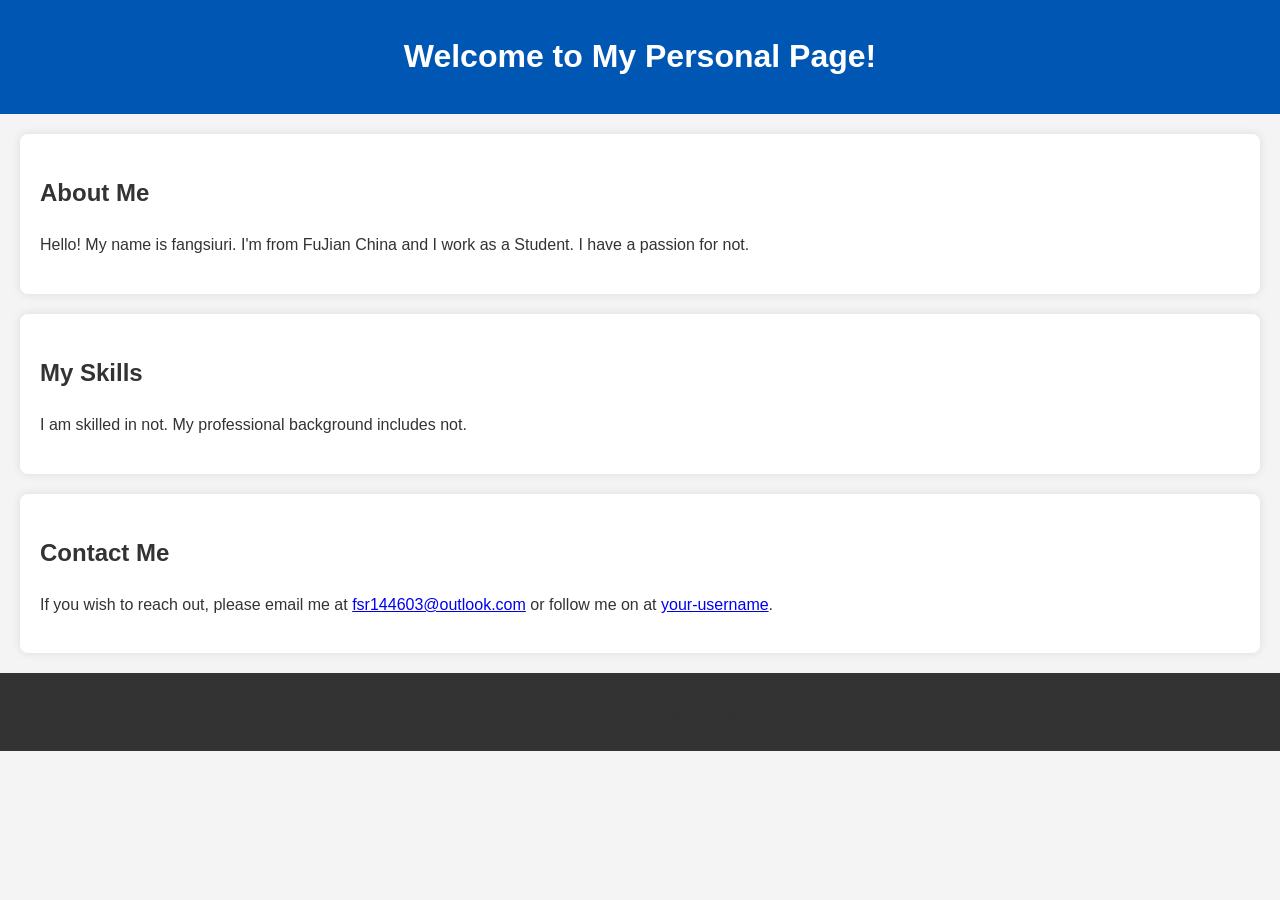
==== html/index.html @ fbffdad3 "1" ====
<!DOCTYPE html>
<html>
<head>
    <title>About Me</title>
    <link rel="stylesheet" type="text/css" href="style.css">
</head>
<body>
    <header>
        <h1>Welcome to My Personal Page!</h1>
    </header>
     <section>
         <h2>About Me</h2>
         <p>Hello! My name is fangsiuri. I'm from FuJian China and I work as a Student. I have a passion for not.</p>
     </section>
     <section>
         <h2>My Skills</h2>
         <p>I am skilled in not. My professional background includes not.</p>
     </section>
     <section>
         <h2>Contact Me</h2>
         <p>If you wish to reach out, please email me at <a href="mailto:fsr144603@outlook.com">fsr144603@outlook.com</a> or follow me on  at <a href="fsr144603@outlook.com">your-username</a>.</p>
     </section>
     <footer>
         <p>Thank you for visiting my page!</p>
     </footer>
 </body>
 </html>
---- html/style.css ----
/* General Body Styles */
 body {
     font-family: Arial, sans-serif;
     line-height: 1.6;
     margin: 0;
     padding: 0;
     background: #f4f4f4;
     color: #333;
 }
 
 /* Header styling */
 header {
     background: #0056b3;
     color: #ffffff;
     padding: 10px 20px;
     text-align: center;
 }
 
 /* Section styling */
 section {
     margin: 20px;
     padding: 20px;
     background: white;
     border-radius: 8px;
     box-shadow: 0 0 10px 0 rgba(0,0,0,0.1);
 }
 
 /* Headings within sections */
 h2 {
     color: #333;
 }
 
 /* Footer styling */
 footer {
     text-align: center;
     padding: 10px 20px;
     background: #333;
     color: 249. }
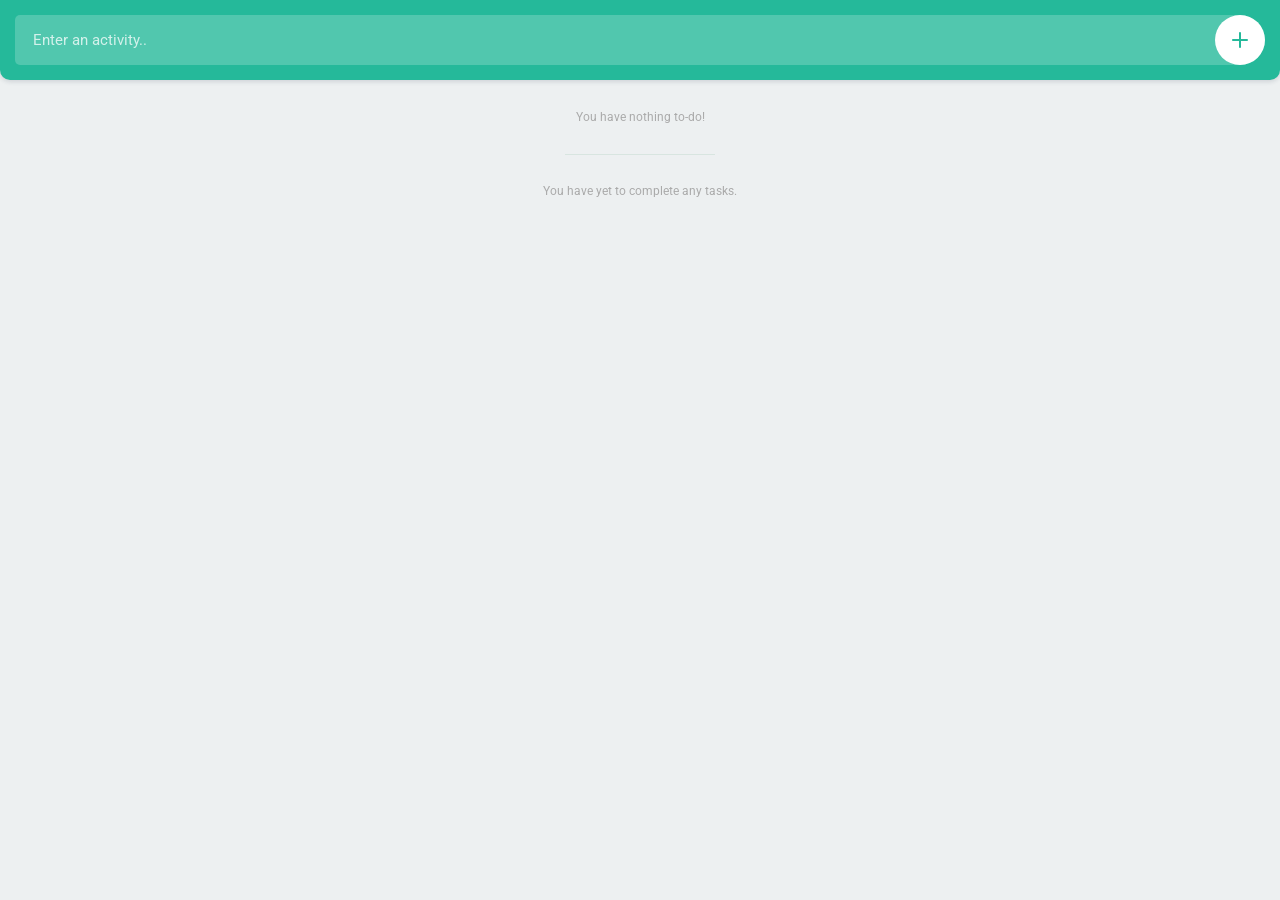
==== commit f82439dc: "4" ====
--- a/html/index.html
+++ b/html/index.html
@@ -1,27 +1,39 @@
 <!DOCTYPE html>
 <html>
-<head>
-    <title>About Me</title>
-    <link rel="stylesheet" type="text/css" href="style.css">
-</head>
-<body>
-    <header>
-        <h1>Welcome to My Personal Page!</h1>
-    </header>
-     <section>
-         <h2>About Me</h2>
-         <p>Hello! My name is fangsiuri. I'm from FuJian China and I work as a Student. I have a passion for not.</p>
-     </section>
-     <section>
-         <h2>My Skills</h2>
-         <p>I am skilled in not. My professional background includes not.</p>
-     </section>
-     <section>
-         <h2>Contact Me</h2>
-         <p>If you wish to reach out, please email me at <a href="mailto:fsr144603@outlook.com">fsr144603@outlook.com</a> or follow me on  at <a href="fsr144603@outlook.com">your-username</a>.</p>
-     </section>
-     <footer>
-         <p>Thank you for visiting my page!</p>
-     </footer>
- </body>
- </html>
+	<head>
+        <!-- Content Type Meta tag -->
+        <meta http-equiv="Content-Type" content="text/html; charset=UTF-8">
+        
+        <!--Responsive Viewport Meta tag-->
+        <meta name="viewport" content="width=device-width, initial-scale=1, user-scalable=no">
+        
+		<title>Todo list app</title>
+        
+		<!-- Roboto font embed -->
+		<link href="https://fonts.googleapis.com/css?family=Roboto:400,500,700" rel="stylesheet">
+
+		<!-- Stylesheets -->
+		<link rel="stylesheet" type="text/css" href="resources/css/reset.min.css">
+		<link rel="stylesheet" type="text/css" href="resources/css/style.css">
+	</head>
+	<body>
+
+		<header>
+			<input type="text" placeholder="Enter an activity.." id="item">
+			<button id="add">
+				<svg version="1.1" xmlns="http://www.w3.org/2000/svg" xmlns:xlink="http://www.w3.org/1999/xlink" x="0px" y="0px"viewBox="0 0 16 16" style="enable-background:new 0 0 16 16;" xml:space="preserve"><g><path class="fill" d="M16,8c0,0.5-0.5,1-1,1H9v6c0,0.5-0.5,1-1,1s-1-0.5-1-1V9H1C0.5,9,0,8.5,0,8s0.5-1,1-1h6V1c0-0.5,0.5-1,1-1s1,0.5,1,1v6h6C15.5,7,16,7.5,16,8z"/></g></svg>
+			</button>
+		</header>
+
+		<div class="container">
+			<!-- Uncompleted tasks -->
+			<ul class="todo" id="todo"></ul>
+
+			<!-- Completed tasks -->
+			<ul class="todo" id="completed"></ul>
+		</div>
+
+		<!-- JavaScripts -->
+		<script src="resources/js/main.js"></script>
+	</body>
+</html>
--- a/html/resources/css/style.css
+++ b/html/resources/css/style.css
@@ -0,0 +1,255 @@
+@charset "UTF-8";
+
+body {
+  background: #edf0f1;
+  padding: 80px 0 0 0;
+}
+
+body, input, button {
+  font-family: 'Roboto', sans-serif;
+}
+
+.noFill {
+  fill: none;
+}
+
+header {
+  width: 100%;
+  height: 80px;
+
+  position: fixed;
+  padding: 15px;
+  top: 0;
+  left: 0;
+  z-index: 5;
+
+  background: #25b99a;
+  box-shadow: 0px 2px 4px rgba(44, 62, 80, 0.15);
+  border-bottom-right-radius: 10px;
+  border-bottom-left-radius: 10px;
+}
+
+header input {
+  width: 100%;
+  height: 50px;
+  float: left;
+  color: #fff;
+  font-size: 15px;
+  font-weight: 400;
+  text-indent: 18px;
+  padding: 0 60px 0 0;
+  background: rgba(255, 255, 255, 0.2);
+  border-radius: 5px 25px 25px 5px;
+  border: 0px;
+  box-shadow: none;
+  outline: none;
+
+  -webkit-appearance: none;
+  -moz-appearance: none;
+}
+
+header input::-webkit-input-placeholder {
+  color: rgba(255, 255, 255, 0.75);
+}
+
+header input:-moz-input-placeholder {
+  color: rgba(255, 255, 255, 0.75);
+}
+
+header input::-moz-input-placeholder {
+  color: rgba(255, 255, 255, 0.75);
+}
+
+header input:-ms-input-placeholder {
+  color: rgba(255, 255, 255, 0.75);
+}
+
+header button {
+  width: 50px;
+  height: 50px;
+
+  position:absolute;
+  top:15px;
+  right:15px;
+  z-index:2;
+
+  border-radius: 25px;
+  background: #fff;
+  border: 0px;
+  box-shadow: none;
+  outline: none;
+  cursor: pointer;
+
+  -webkit-appearance: none;
+  -moz-appearance: none;
+}
+
+header button svg {
+  width: 16px;
+  height: 16px;
+
+  position: absolute;
+  top: 50%;
+  left: 50%;
+
+  margin: -8px 0 0 -8px;
+}
+
+header button svg .fill {
+  fill: #25b99a;
+}
+
+.container {
+  width: 100%;
+  float: left;
+  padding: 15px;
+}
+
+ul.todo {
+  width: 100%;
+  float: left;
+}
+
+ul.todo li {
+  width: 100%;
+  min-height: 50px;
+  float: left;
+  font-size: 14px;
+  font-weight: 500;
+  color: #444;
+  line-height: 22px;
+
+  background: #fff;
+  border-radius: 5px;
+  position: relative;
+  box-shadow: 0px 1px 2px rgba(44, 62, 80, 0.10);
+  margin: 0 0 10px 0;
+  padding: 14px 100px 14px 14px;
+  word-break: break-word;
+}
+
+ul.todo li:last-of-type {
+  margin: 0;
+}
+
+ul.todo li .buttons {
+  width: 100px;
+  height: 50px;
+
+  position: absolute;
+  top: 0;
+  right: 0;
+}
+
+ul.todo li .buttons button {
+  width: 50px;
+  height: 50px;
+  float: left;
+  background: none;
+  position: relative;
+  border: 0px;
+  box-shadow: none;
+  outline: none;
+  cursor: pointer;
+
+  -webkit-appearance: none;
+  -moz-appearance: none;
+}
+
+ul.todo li .buttons button:last-of-type:before {
+  content: '';
+  width: 1px;
+  height: 30px;
+  background: #edf0f1;
+
+  position: absolute;
+  top: 10px;
+  left: 0;
+}
+
+ul.todo li .buttons button svg {
+  width: 22px;
+  height: 22px;
+
+  position: absolute;
+  top: 50%;
+  left: 50%;
+
+  margin: -11px 0 0 -11px;
+}
+
+ul.todo li .buttons button.complete svg {
+  border-radius: 11px;
+  border: 1.5px solid #25b99a;
+
+  transition: background 0.2s ease;
+}
+
+ul.todo#completed li .buttons button.complete svg {
+  background: #25b99a;
+  border: 0px;
+}
+
+ul.todo:not(#completed) li .buttons button.complete:hover svg {
+  background: rgba(37, 185, 154, 0.75);
+}
+
+ul.todo:not(#completed) li .buttons button.complete:hover svg .fill {
+  fill: #fff;
+}
+
+ul.todo#completed li .buttons button.complete svg .fill {
+  fill: #fff;
+}
+
+ul.todo li .buttons button svg .fill {
+  transition: fill 0.2s ease;
+}
+
+ul.todo li .buttons button.remove svg .fill {
+  fill: #c0cecb;
+}
+
+ul.todo li .buttons button.remove:hover svg .fill {
+  fill: #e85656;
+}
+
+ul.todo li .buttons button.complete svg .fill {
+  fill: #25b99a;
+}
+
+ul.todo#completed {
+  position: relative;
+  padding: 60px 0 0 0;
+}
+
+ul.todo#completed:before {
+  content: '';
+  width: 150px;
+  height: 1px;
+  background: #d8e5e0;
+
+  position: absolute;
+  top: 30px;
+  left: 50%;
+
+  margin: 0 0 0 -75px;
+}
+
+ul.todo#todo:empty:after {
+  content: 'You have nothing to-do!';
+  margin: 15px 0 0 0;
+}
+
+ul.todo#completed:empty:after {
+  content: 'You have yet to complete any tasks.';
+}
+
+ul.todo#todo:after,
+ul.todo#completed:after {
+  width: 100%;
+  display: block;
+  text-align: center;
+  font-size: 12px;
+  color: #aaa;
+}
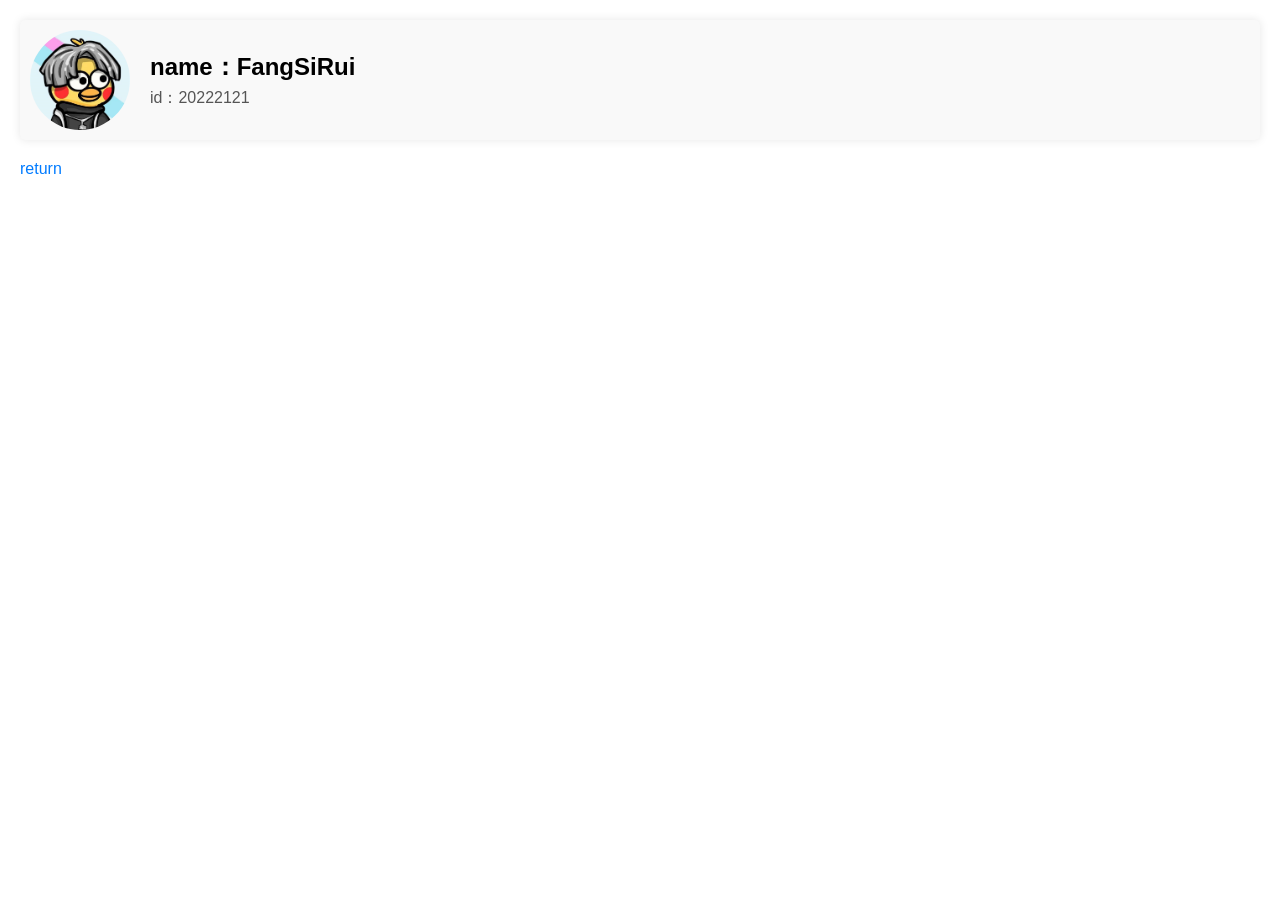
==== commit 9ec9e734: "19" ====
--- a/html/index.html
+++ b/html/index.html
@@ -1,39 +1,60 @@
 <!DOCTYPE html>
-<html>
-	<head>
-        <!-- Content Type Meta tag -->
-        <meta http-equiv="Content-Type" content="text/html; charset=UTF-8">
-        
-        <!--Responsive Viewport Meta tag-->
-        <meta name="viewport" content="width=device-width, initial-scale=1, user-scalable=no">
-        
-		<title>Todo list app</title>
-        
-		<!-- Roboto font embed -->
-		<link href="https://fonts.googleapis.com/css?family=Roboto:400,500,700" rel="stylesheet">
+<html lang="en">
+<head>
+    <meta charset="UTF-8">
+    <meta name="viewport" content="width=device-width, initial-scale=1.0">
+    <title>Information</title>
+    <style>
+        body {
+            font-family: 'Roboto', sans-serif;
+            margin: 20px;
+        }
+        .profile {
+            display: flex;
+            align-items: center;
+            padding: 10px;
+            background-color: #f9f9f9;
+            border-radius: 5px;
+            box-shadow: 0 0 10px rgba(0, 0, 0, 0.1);
+        }
+        .profile img {
+            border-radius: 50%;
+            width: 100px;
+            height: 100px;
+            margin-right: 20px;
+        }
+        .profile .info {
+            display: flex;
+            flex-direction: column;
+        }
+        .profile .info .name {
+            font-weight: 700;
+            font-size: 24px;
+        }
+        .profile .info .position {
+            color: #555;
+            margin-top: 5px;
+        }
+        .back-link {
+            display: inline-block;
+            margin-top: 20px;
+            text-decoration: none;
+            color: #007BFF;
+            font-weight: 500;
+        }
+    </style>
+</head>
+<body>
 
-		<!-- Stylesheets -->
-		<link rel="stylesheet" type="text/css" href="resources/css/reset.min.css">
-		<link rel="stylesheet" type="text/css" href="resources/css/style.css">
-	</head>
-	<body>
+<div class="profile">
+    <img src="ths.jpg" alt="Profile Picture">
+    <div class="info">
+        <span class="name">name：FangSiRui</span>
+        <span class="position">id：20222121</span>
+    </div>
+</div>
 
-		<header>
-			<input type="text" placeholder="Enter an activity.." id="item">
-			<button id="add">
-				<svg version="1.1" xmlns="http://www.w3.org/2000/svg" xmlns:xlink="http://www.w3.org/1999/xlink" x="0px" y="0px"viewBox="0 0 16 16" style="enable-background:new 0 0 16 16;" xml:space="preserve"><g><path class="fill" d="M16,8c0,0.5-0.5,1-1,1H9v6c0,0.5-0.5,1-1,1s-1-0.5-1-1V9H1C0.5,9,0,8.5,0,8s0.5-1,1-1h6V1c0-0.5,0.5-1,1-1s1,0.5,1,1v6h6C15.5,7,16,7.5,16,8z"/></g></svg>
-			</button>
-		</header>
+<a class="back-link" href="index.html">return</a>
 
-		<div class="container">
-			<!-- Uncompleted tasks -->
-			<ul class="todo" id="todo"></ul>
-
-			<!-- Completed tasks -->
-			<ul class="todo" id="completed"></ul>
-		</div>
-
-		<!-- JavaScripts -->
-		<script src="resources/js/main.js"></script>
-	</body>
+</body>
 </html>
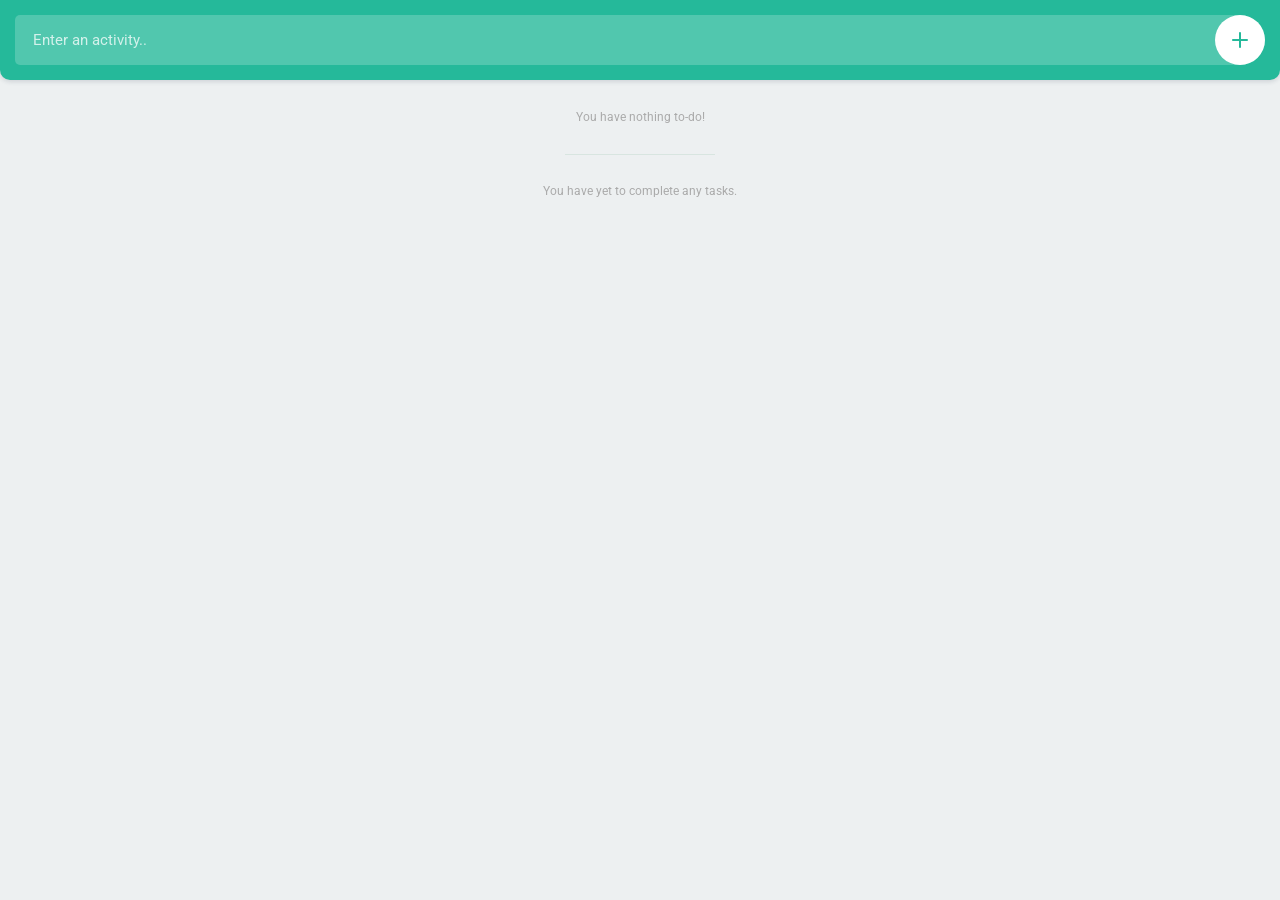
==== commit e88b656a: "21" ====
--- a/html/index.html
+++ b/html/index.html
@@ -1,60 +1,39 @@
 <!DOCTYPE html>
-<html lang="en">
-<head>
-    <meta charset="UTF-8">
-    <meta name="viewport" content="width=device-width, initial-scale=1.0">
-    <title>Information</title>
-    <style>
-        body {
-            font-family: 'Roboto', sans-serif;
-            margin: 20px;
-        }
-        .profile {
-            display: flex;
-            align-items: center;
-            padding: 10px;
-            background-color: #f9f9f9;
-            border-radius: 5px;
-            box-shadow: 0 0 10px rgba(0, 0, 0, 0.1);
-        }
-        .profile img {
-            border-radius: 50%;
-            width: 100px;
-            height: 100px;
-            margin-right: 20px;
-        }
-        .profile .info {
-            display: flex;
-            flex-direction: column;
-        }
-        .profile .info .name {
-            font-weight: 700;
-            font-size: 24px;
-        }
-        .profile .info .position {
-            color: #555;
-            margin-top: 5px;
-        }
-        .back-link {
-            display: inline-block;
-            margin-top: 20px;
-            text-decoration: none;
-            color: #007BFF;
-            font-weight: 500;
-        }
-    </style>
-</head>
-<body>
+<html>
+	<head>
+        <!-- Content Type Meta tag -->
+        <meta http-equiv="Content-Type" content="text/html; charset=UTF-8">
+        
+        <!--Responsive Viewport Meta tag-->
+        <meta name="viewport" content="width=device-width, initial-scale=1, user-scalable=no">
+        
+		<title>Todo list app</title>
+        
+		<!-- Roboto font embed -->
+		<link href="https://fonts.googleapis.com/css?family=Roboto:400,500,700" rel="stylesheet">
 
-<div class="profile">
-    <img src="ths.jpg" alt="Profile Picture">
-    <div class="info">
-        <span class="name">name：FangSiRui</span>
-        <span class="position">id：20222121</span>
-    </div>
-</div>
+		<!-- Stylesheets -->
+		<link rel="stylesheet" type="text/css" href="resources/css/reset.min.css">
+		<link rel="stylesheet" type="text/css" href="resources/css/style.css">
+	</head>
+	<body>
 
-<a class="back-link" href="index.html">return</a>
+		<header>
+			<input type="text" placeholder="Enter an activity.." id="item">
+			<button id="add">
+				<svg version="1.1" xmlns="http://www.w3.org/2000/svg" xmlns:xlink="http://www.w3.org/1999/xlink" x="0px" y="0px"viewBox="0 0 16 16" style="enable-background:new 0 0 16 16;" xml:space="preserve"><g><path class="fill" d="M16,8c0,0.5-0.5,1-1,1H9v6c0,0.5-0.5,1-1,1s-1-0.5-1-1V9H1C0.5,9,0,8.5,0,8s0.5-1,1-1h6V1c0-0.5,0.5-1,1-1s1,0.5,1,1v6h6C15.5,7,16,7.5,16,8z"/></g></svg>
+			</button>
+		</header>
 
-</body>
+		<div class="container">
+			<!-- Uncompleted tasks -->
+			<ul class="todo" id="todo"></ul>
+
+			<!-- Completed tasks -->
+			<ul class="todo" id="completed"></ul>
+		</div>
+
+		<!-- JavaScripts -->
+		<script src="resources/js/main.js"></script>
+	</body>
 </html>
--- a/html/resources/css/style.css
+++ b/html/resources/css/style.css
@@ -0,0 +1,255 @@
+@charset "UTF-8";
+
+body {
+  background: #edf0f1;
+  padding: 80px 0 0 0;
+}
+
+body, input, button {
+  font-family: 'Roboto', sans-serif;
+}
+
+.noFill {
+  fill: none;
+}
+
+header {
+  width: 100%;
+  height: 80px;
+
+  position: fixed;
+  padding: 15px;
+  top: 0;
+  left: 0;
+  z-index: 5;
+
+  background: #25b99a;
+  box-shadow: 0px 2px 4px rgba(44, 62, 80, 0.15);
+  border-bottom-right-radius: 10px;
+  border-bottom-left-radius: 10px;
+}
+
+header input {
+  width: 100%;
+  height: 50px;
+  float: left;
+  color: #fff;
+  font-size: 15px;
+  font-weight: 400;
+  text-indent: 18px;
+  padding: 0 60px 0 0;
+  background: rgba(255, 255, 255, 0.2);
+  border-radius: 5px 25px 25px 5px;
+  border: 0px;
+  box-shadow: none;
+  outline: none;
+
+  -webkit-appearance: none;
+  -moz-appearance: none;
+}
+
+header input::-webkit-input-placeholder {
+  color: rgba(255, 255, 255, 0.75);
+}
+
+header input:-moz-input-placeholder {
+  color: rgba(255, 255, 255, 0.75);
+}
+
+header input::-moz-input-placeholder {
+  color: rgba(255, 255, 255, 0.75);
+}
+
+header input:-ms-input-placeholder {
+  color: rgba(255, 255, 255, 0.75);
+}
+
+header button {
+  width: 50px;
+  height: 50px;
+
+  position:absolute;
+  top:15px;
+  right:15px;
+  z-index:2;
+
+  border-radius: 25px;
+  background: #fff;
+  border: 0px;
+  box-shadow: none;
+  outline: none;
+  cursor: pointer;
+
+  -webkit-appearance: none;
+  -moz-appearance: none;
+}
+
+header button svg {
+  width: 16px;
+  height: 16px;
+
+  position: absolute;
+  top: 50%;
+  left: 50%;
+
+  margin: -8px 0 0 -8px;
+}
+
+header button svg .fill {
+  fill: #25b99a;
+}
+
+.container {
+  width: 100%;
+  float: left;
+  padding: 15px;
+}
+
+ul.todo {
+  width: 100%;
+  float: left;
+}
+
+ul.todo li {
+  width: 100%;
+  min-height: 50px;
+  float: left;
+  font-size: 14px;
+  font-weight: 500;
+  color: #444;
+  line-height: 22px;
+
+  background: #fff;
+  border-radius: 5px;
+  position: relative;
+  box-shadow: 0px 1px 2px rgba(44, 62, 80, 0.10);
+  margin: 0 0 10px 0;
+  padding: 14px 100px 14px 14px;
+  word-break: break-word;
+}
+
+ul.todo li:last-of-type {
+  margin: 0;
+}
+
+ul.todo li .buttons {
+  width: 100px;
+  height: 50px;
+
+  position: absolute;
+  top: 0;
+  right: 0;
+}
+
+ul.todo li .buttons button {
+  width: 50px;
+  height: 50px;
+  float: left;
+  background: none;
+  position: relative;
+  border: 0px;
+  box-shadow: none;
+  outline: none;
+  cursor: pointer;
+
+  -webkit-appearance: none;
+  -moz-appearance: none;
+}
+
+ul.todo li .buttons button:last-of-type:before {
+  content: '';
+  width: 1px;
+  height: 30px;
+  background: #edf0f1;
+
+  position: absolute;
+  top: 10px;
+  left: 0;
+}
+
+ul.todo li .buttons button svg {
+  width: 22px;
+  height: 22px;
+
+  position: absolute;
+  top: 50%;
+  left: 50%;
+
+  margin: -11px 0 0 -11px;
+}
+
+ul.todo li .buttons button.complete svg {
+  border-radius: 11px;
+  border: 1.5px solid #25b99a;
+
+  transition: background 0.2s ease;
+}
+
+ul.todo#completed li .buttons button.complete svg {
+  background: #25b99a;
+  border: 0px;
+}
+
+ul.todo:not(#completed) li .buttons button.complete:hover svg {
+  background: rgba(37, 185, 154, 0.75);
+}
+
+ul.todo:not(#completed) li .buttons button.complete:hover svg .fill {
+  fill: #fff;
+}
+
+ul.todo#completed li .buttons button.complete svg .fill {
+  fill: #fff;
+}
+
+ul.todo li .buttons button svg .fill {
+  transition: fill 0.2s ease;
+}
+
+ul.todo li .buttons button.remove svg .fill {
+  fill: #c0cecb;
+}
+
+ul.todo li .buttons button.remove:hover svg .fill {
+  fill: #e85656;
+}
+
+ul.todo li .buttons button.complete svg .fill {
+  fill: #25b99a;
+}
+
+ul.todo#completed {
+  position: relative;
+  padding: 60px 0 0 0;
+}
+
+ul.todo#completed:before {
+  content: '';
+  width: 150px;
+  height: 1px;
+  background: #d8e5e0;
+
+  position: absolute;
+  top: 30px;
+  left: 50%;
+
+  margin: 0 0 0 -75px;
+}
+
+ul.todo#todo:empty:after {
+  content: 'You have nothing to-do!';
+  margin: 15px 0 0 0;
+}
+
+ul.todo#completed:empty:after {
+  content: 'You have yet to complete any tasks.';
+}
+
+ul.todo#todo:after,
+ul.todo#completed:after {
+  width: 100%;
+  display: block;
+  text-align: center;
+  font-size: 12px;
+  color: #aaa;
+}
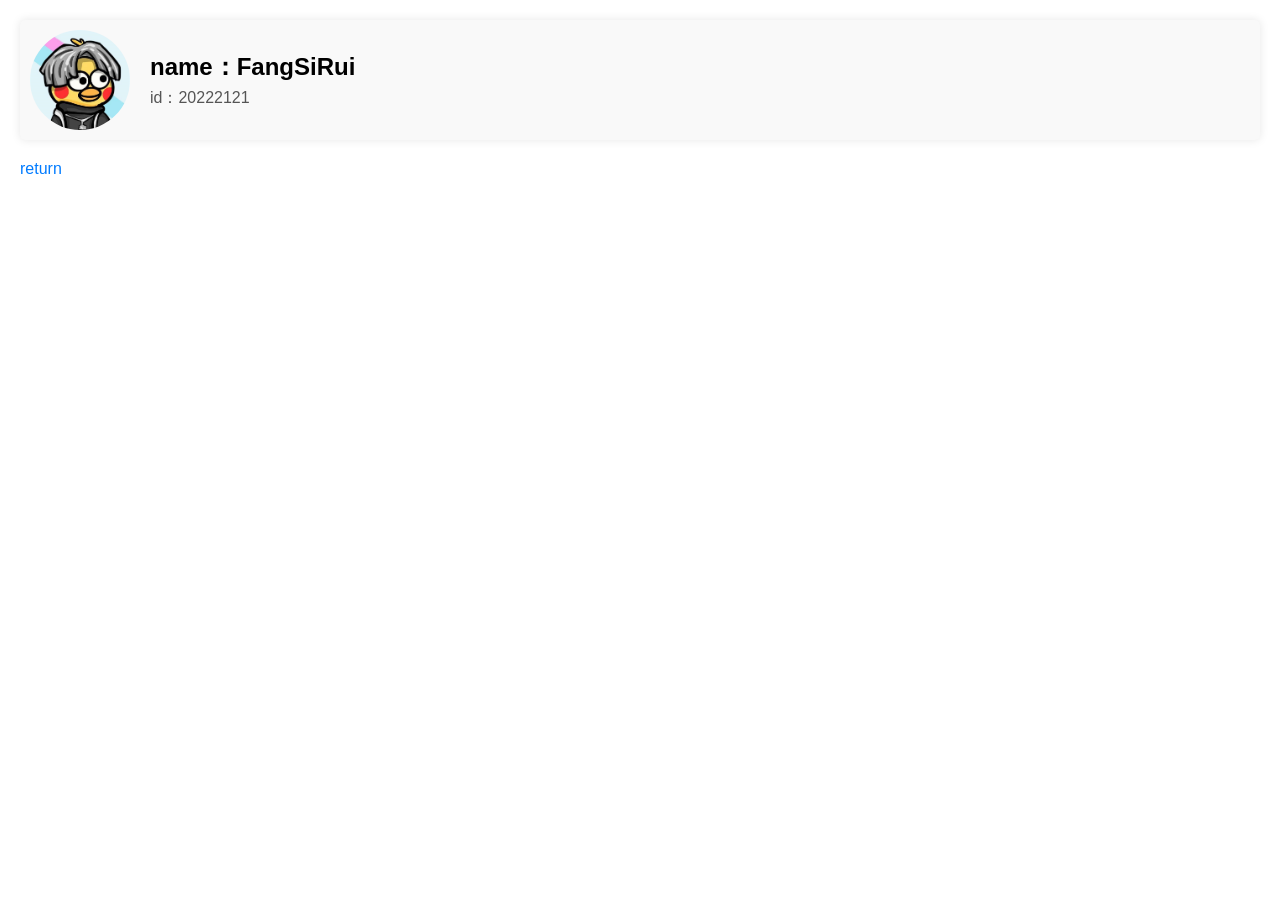
==== commit 841b3471: "27" ====
--- a/html/index.html
+++ b/html/index.html
@@ -1,39 +1,60 @@
 <!DOCTYPE html>
-<html>
-	<head>
-        <!-- Content Type Meta tag -->
-        <meta http-equiv="Content-Type" content="text/html; charset=UTF-8">
-        
-        <!--Responsive Viewport Meta tag-->
-        <meta name="viewport" content="width=device-width, initial-scale=1, user-scalable=no">
-        
-		<title>Todo list app</title>
-        
-		<!-- Roboto font embed -->
-		<link href="https://fonts.googleapis.com/css?family=Roboto:400,500,700" rel="stylesheet">
+<html lang="en">
+<head>
+    <meta charset="UTF-8">
+    <meta name="viewport" content="width=device-width, initial-scale=1.0">
+    <title>Information</title>
+    <style>
+        body {
+            font-family: 'Roboto', sans-serif;
+            margin: 20px;
+        }
+        .profile {
+            display: flex;
+            align-items: center;
+            padding: 10px;
+            background-color: #f9f9f9;
+            border-radius: 5px;
+            box-shadow: 0 0 10px rgba(0, 0, 0, 0.1);
+        }
+        .profile img {
+            border-radius: 50%;
+            width: 100px;
+            height: 100px;
+            margin-right: 20px;
+        }
+        .profile .info {
+            display: flex;
+            flex-direction: column;
+        }
+        .profile .info .name {
+            font-weight: 700;
+            font-size: 24px;
+        }
+        .profile .info .position {
+            color: #555;
+            margin-top: 5px;
+        }
+        .back-link {
+            display: inline-block;
+            margin-top: 20px;
+            text-decoration: none;
+            color: #007BFF;
+            font-weight: 500;
+        }
+    </style>
+</head>
+<body>
 
-		<!-- Stylesheets -->
-		<link rel="stylesheet" type="text/css" href="resources/css/reset.min.css">
-		<link rel="stylesheet" type="text/css" href="resources/css/style.css">
-	</head>
-	<body>
+<div class="profile">
+    <img src="ths.jpg" alt="Profile Picture">
+    <div class="info">
+        <span class="name">name：FangSiRui</span>
+        <span class="position">id：20222121</span>
+    </div>
+</div>
 
-		<header>
-			<input type="text" placeholder="Enter an activity.." id="item">
-			<button id="add">
-				<svg version="1.1" xmlns="http://www.w3.org/2000/svg" xmlns:xlink="http://www.w3.org/1999/xlink" x="0px" y="0px"viewBox="0 0 16 16" style="enable-background:new 0 0 16 16;" xml:space="preserve"><g><path class="fill" d="M16,8c0,0.5-0.5,1-1,1H9v6c0,0.5-0.5,1-1,1s-1-0.5-1-1V9H1C0.5,9,0,8.5,0,8s0.5-1,1-1h6V1c0-0.5,0.5-1,1-1s1,0.5,1,1v6h6C15.5,7,16,7.5,16,8z"/></g></svg>
-			</button>
-		</header>
+<a class="back-link" href="index.html">return</a>
 
-		<div class="container">
-			<!-- Uncompleted tasks -->
-			<ul class="todo" id="todo"></ul>
-
-			<!-- Completed tasks -->
-			<ul class="todo" id="completed"></ul>
-		</div>
-
-		<!-- JavaScripts -->
-		<script src="resources/js/main.js"></script>
-	</body>
+</body>
 </html>
